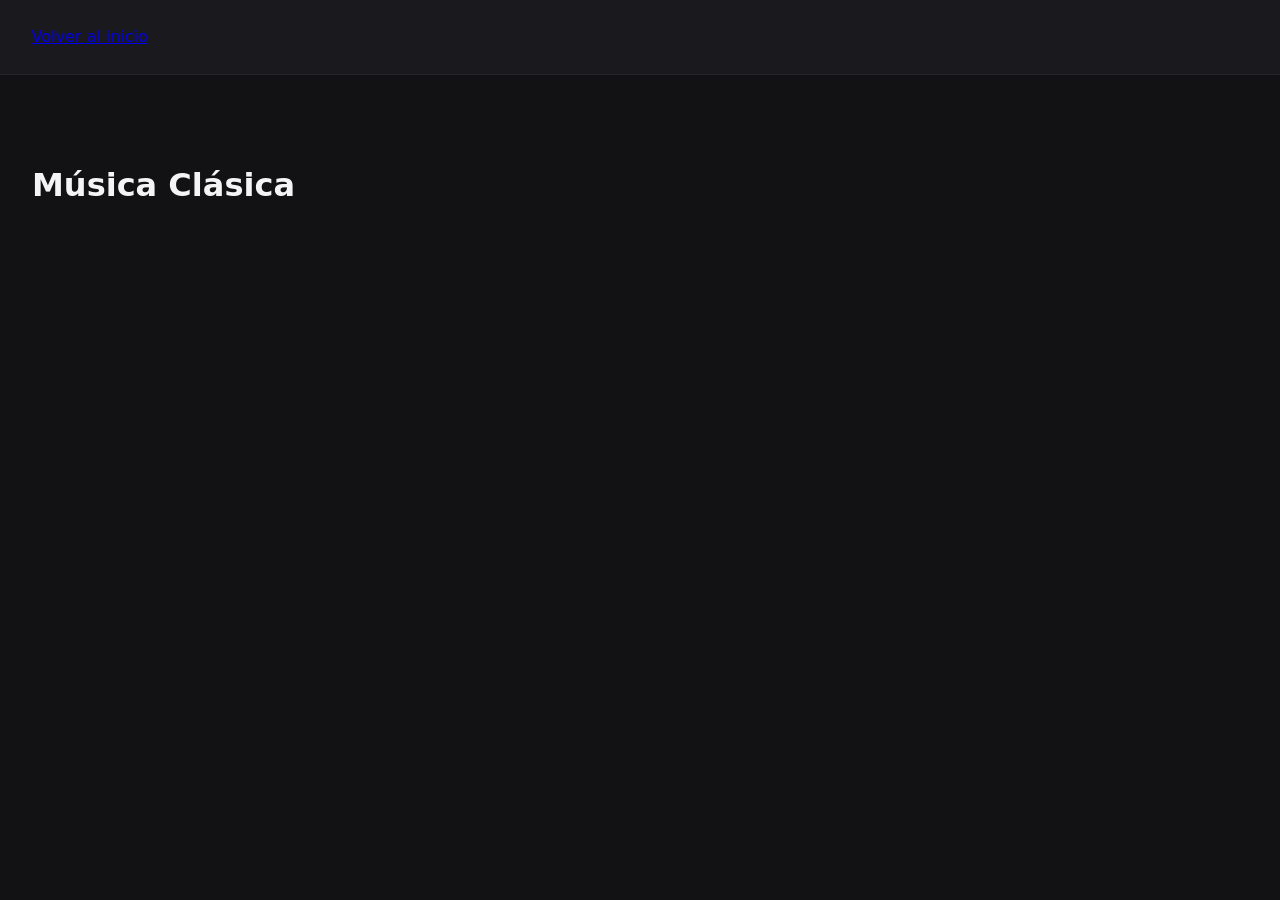
==== clasica.html @ a556e547 "Update clasica.html" ====
<!DOCTYPE html>
<html lang="es">
<head>
    <meta charset="UTF-8">
    <meta name="viewport" content="width=device-width, initial-scale=1.0">
    <title>Música Clásica - Eco Creativo</title>
    <link rel="stylesheet" href="styles.css">
</head>
<body>
    <header>
        <a href="index.html">Volver al inicio</a>
    </header>
    <main>
        <h1>Música Clásica</h1>
        <img src="images2.jpg
        <p>Armonía, complejidad acústica y tradición que trasciende épocas.</p>
    </main>
</body>
</html>
---- styles.css ----
:root {
    --bg-deep: #121214;
    --card-surface: #1a1a1e;
    --text-muted: #a1a1aa;
    --text-main: #f4f4f5;
    --accent-copper: #b45309;
}

body {
    background-color: var(--bg-deep);
    color: var(--text-main);
    font-family: 'Inter', system-ui, sans-serif;
    line-height: 1.6;
    margin: 0;
}

header {
    background-color: var(--card-surface);
    padding: 1.5rem 2rem;
    display: flex;
    justify-content: space-between;
    align-items: center;
    border-bottom: 1px solid #27272a;
}

.logo {
    font-size: 1.5rem;
    font-weight: 700;
    letter-spacing: -1px;
    color: var(--text-main);
}

nav ul {
    display: flex;
    list-style: none;
    padding: 0;
    margin: 0;
}

nav ul li {
    margin-left: 20px;
}

nav ul li a {
    color: var(--text-muted);
    text-decoration: none;
    transition: color 0.3s;
}

nav ul li a:hover {
    color: var(--text-main);
}

main {
    padding: 4rem 2rem;
}

.hero {
    text-align: center;
    margin-bottom: 4rem;
}

.hero h2 {
    font-size: 2.5rem;
    margin-bottom: 0.5rem;
}

.seccion-generos h2 {
    text-align: center;
    margin-bottom: 2rem;
}

.grid-generos {
    display: grid;
    grid-template-columns: repeat(auto-fit, minmax(250px, 1fr));
    gap: 2rem;
}

.tarjeta-genero {
    background-color: var(--card-surface);
    padding: 2rem;
    border-radius: 8px;
    border: 1px solid #27272a;
    /* Añadimos sombra sutil y transición fluida para dar relieve */
    box-shadow: 0 4px 6px -1px rgba(0, 0, 0, 0.2), 0 2px 4px -1px rgba(0, 0, 0, 0.1);
    transition: transform 0.3s ease, border-color 0.3s ease, box-shadow 0.3s ease;
}

.tarjeta-genero:hover {
    border-color: var(--accent-copper);
    /* Efecto de elevación al pasar el cursor */
    transform: translateY(-4px);
    box-shadow: 0 10px 15px -3px rgba(0, 0, 0, 0.3), 0 4px 6px -2px rgba(0, 0, 0, 0.15);
}

.seccion-destacada {
    background-color: var(--card-surface);
    padding: 4rem 2rem;
    border-top: 1px solid #27272a;
    margin-top: 4rem;
}

footer {
    text-align: center;
    padding: 2rem;
    color: var(--text-muted);
    font-size: 0.9rem;
}
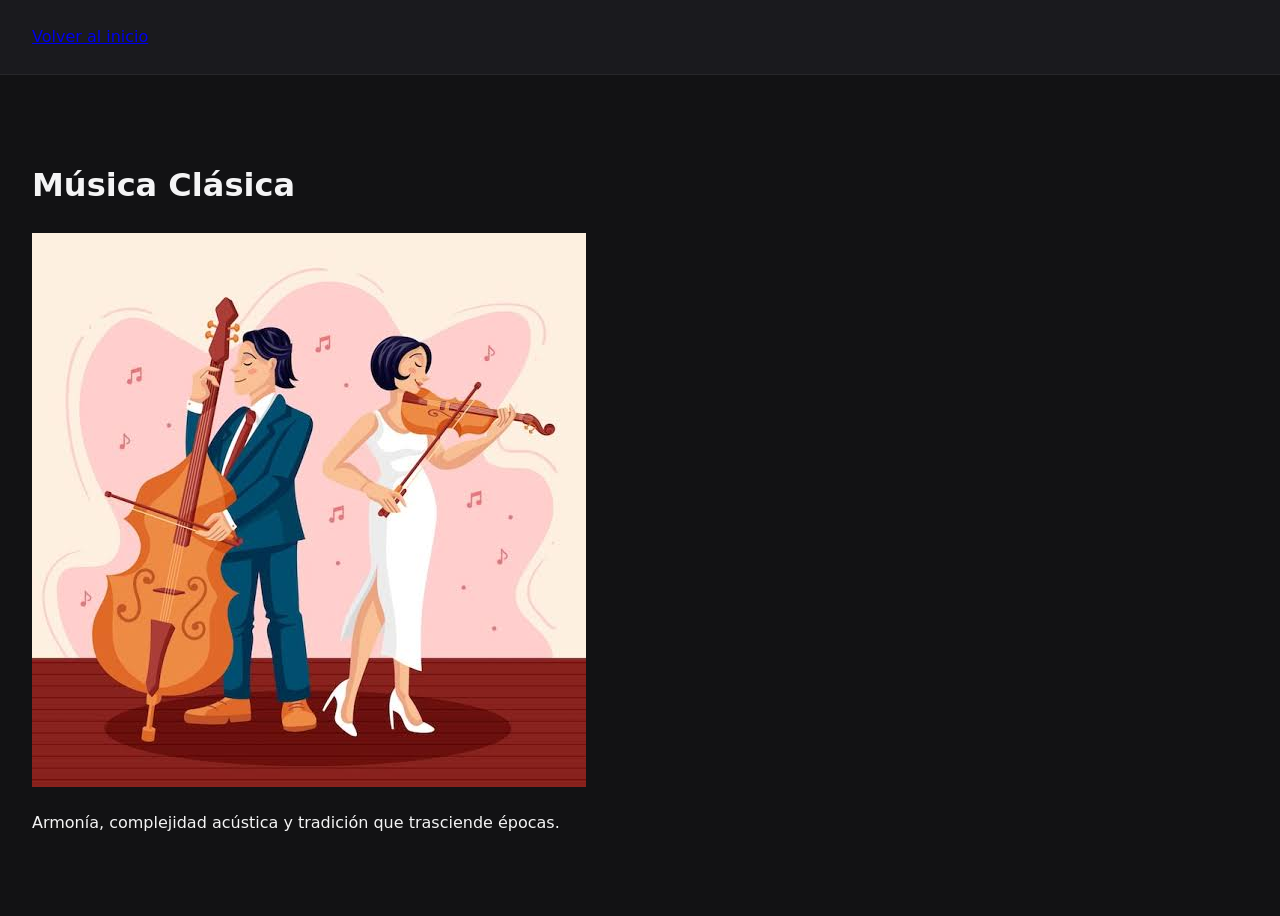
==== commit 8d7a257e: "Update clasica.html" ====
--- a/clasica.html
+++ b/clasica.html
@@ -12,7 +12,7 @@
     </header>
     <main>
         <h1>Música Clásica</h1>
-        <img src="images2.jpg
+        <img src="images2.jpg">
         <p>Armonía, complejidad acústica y tradición que trasciende épocas.</p>
     </main>
 </body>
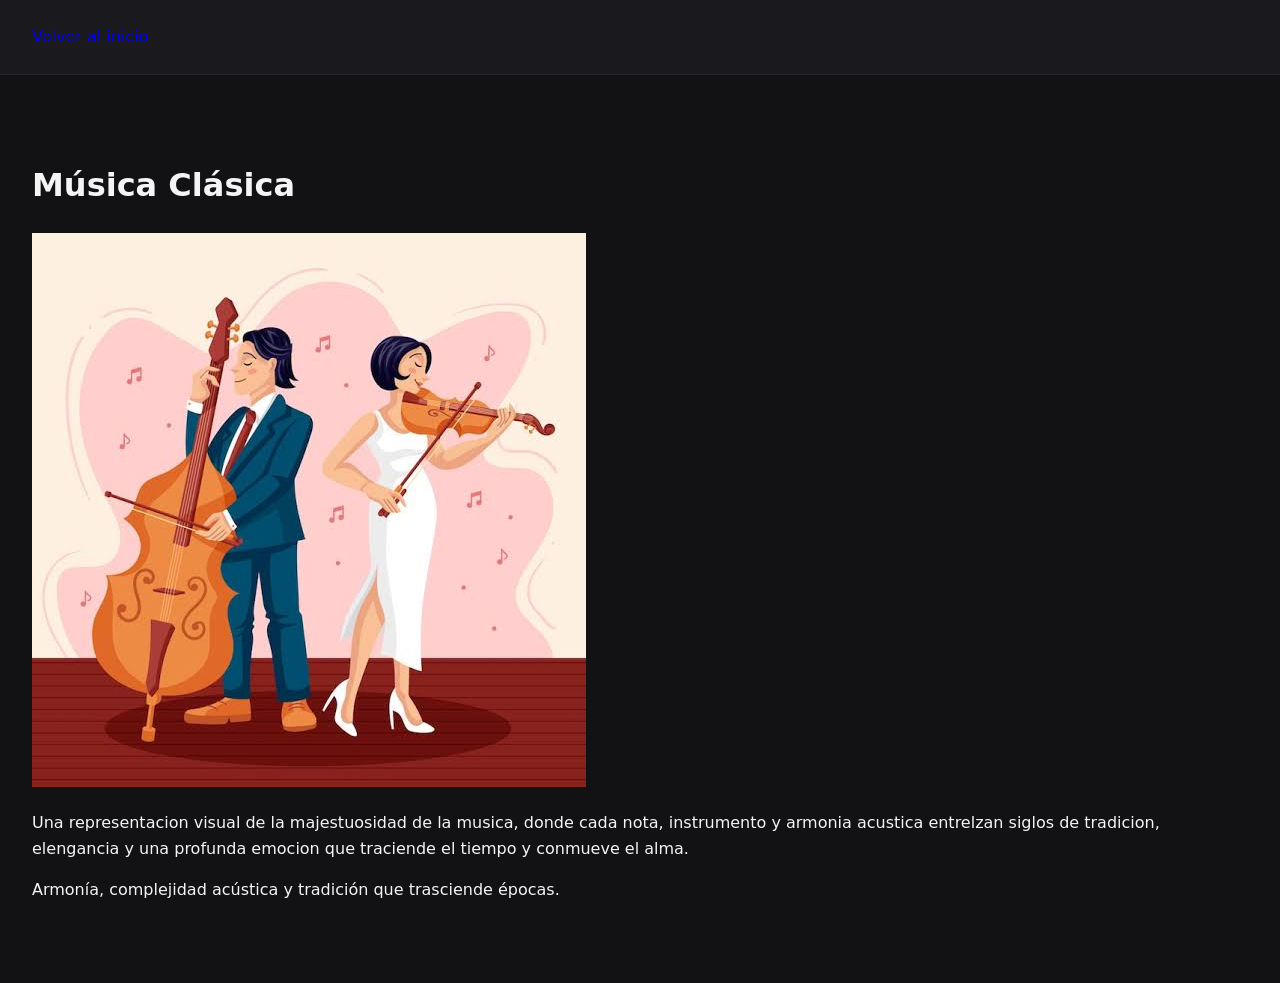
==== commit 96e9fd35: "Update clasica.html" ====
--- a/clasica.html
+++ b/clasica.html
@@ -12,7 +12,8 @@
     </header>
     <main>
         <h1>Música Clásica</h1>
-        <img src="images2.jpg">
+        <img src="images2.jpg" alt="Representacion de la musica clasica"> 
+            <p>Una representacion visual de la majestuosidad de la musica, donde cada nota, instrumento y armonia acustica entrelzan siglos de tradicion, elengancia y una profunda emocion que traciende el tiempo y conmueve el alma.</p> 
         <p>Armonía, complejidad acústica y tradición que trasciende épocas.</p>
     </main>
 </body>
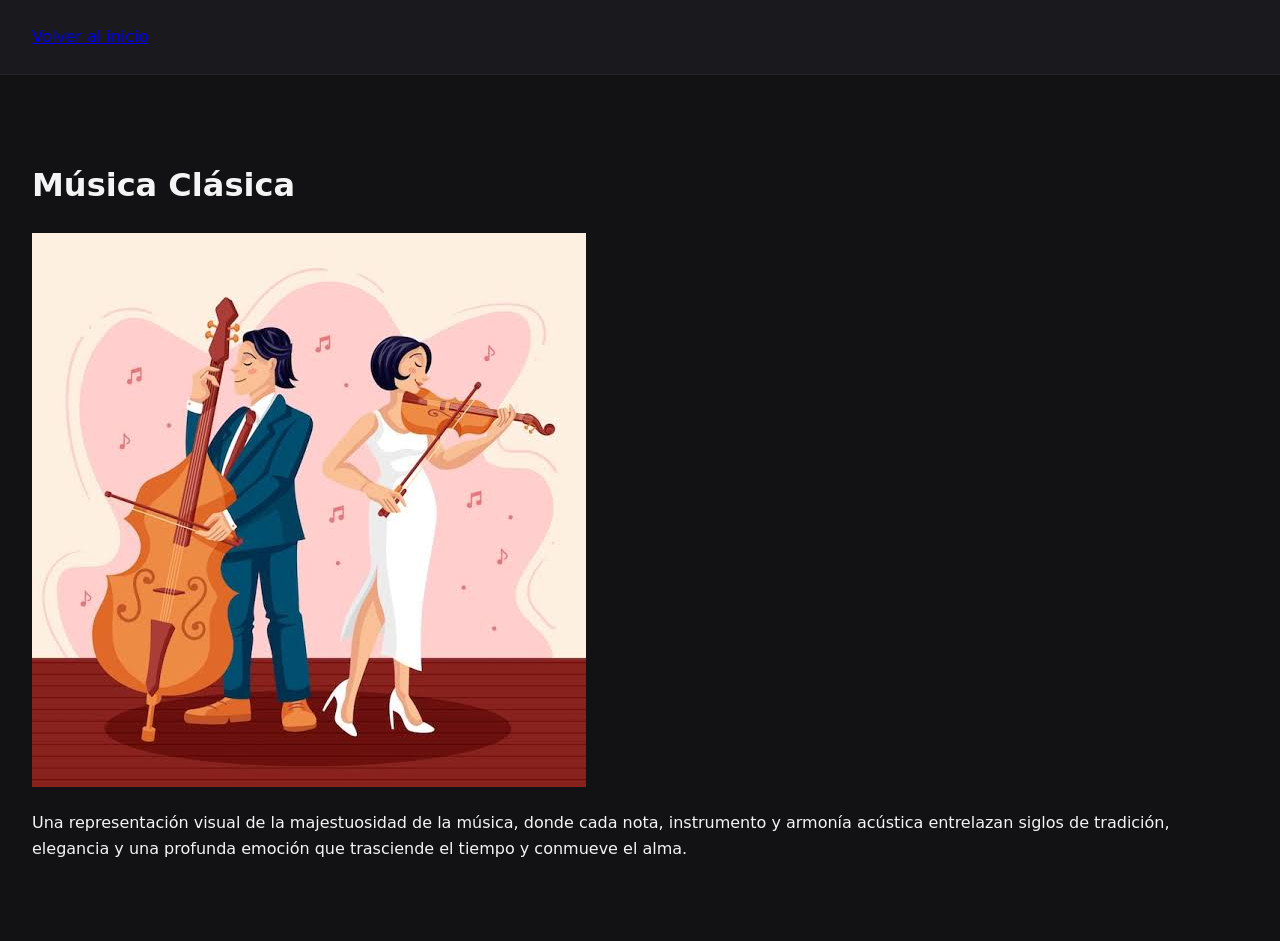
==== commit fa857d0b: "Update clasica.html" ====
--- a/clasica.html
+++ b/clasica.html
@@ -12,9 +12,8 @@
     </header>
     <main>
         <h1>Música Clásica</h1>
-        <img src="images2.jpg" alt="Representacion de la musica clasica"> 
-            <p>Una representacion visual de la majestuosidad de la musica, donde cada nota, instrumento y armonia acustica entrelzan siglos de tradicion, elengancia y una profunda emocion que traciende el tiempo y conmueve el alma.</p> 
-        <p>Armonía, complejidad acústica y tradición que trasciende épocas.</p>
+        <img src="images2.jpg" alt="Representación de la majestuosidad de la música clásica">
+        <p>Una representación visual de la majestuosidad de la música, donde cada nota, instrumento y armonía acústica entrelazan siglos de tradición, elegancia y una profunda emoción que trasciende el tiempo y conmueve el alma.</p>
     </main>
 </body>
 </html>
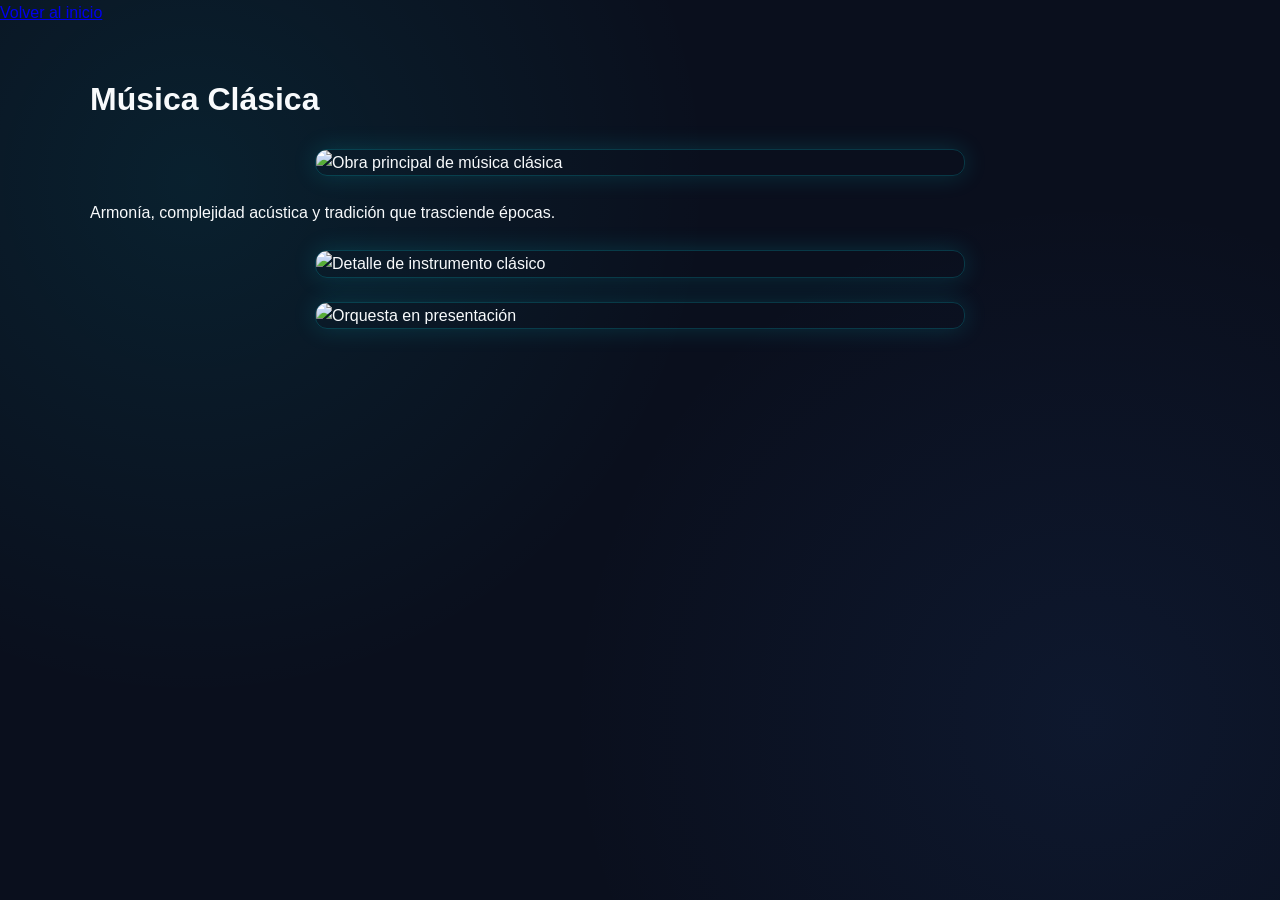
==== commit f00c3957: "Update clasica.html" ====
--- a/clasica.html
+++ b/clasica.html
@@ -12,8 +12,13 @@
     </header>
     <main>
         <h1>Música Clásica</h1>
-        <img src="images2.jpg" alt="Representación de la majestuosidad de la música clásica">
-        <p>Una representación visual de la majestuosidad de la música, donde cada nota, instrumento y armonía acústica entrelazan siglos de tradición, elegancia y una profunda emoción que trasciende el tiempo y conmueve el alma.</p>
+        <img src="imagesclass1.jpg" alt="Obra principal de música clásica">
+        <p>Armonía, complejidad acústica y tradición que trasciende épocas.</p>
+        
+        <div class="galeria-secundaria">
+            <img src="imagesclass2.jpg" alt="Detalle de instrumento clásico">
+            <img src="imagesclass3.jpg" alt="Orquesta en presentación">
+        </div>
     </main>
 </body>
 </html>
--- a/styles.css
+++ b/styles.css
@@ -1,108 +1,243 @@
 :root {
-    --bg-deep: #121214;
-    --card-surface: #1a1a1e;
-    --text-muted: #a1a1aa;
-    --text-main: #f4f4f5;
-    --accent-copper: #b45309;
+    --bg-dark: #0a0f1d;
+    --glass-bg: rgba(255, 255, 255, 0.03);
+    --glass-border: rgba(0, 240, 255, 0.18);
+    --neon-cyan: #00f0ff;
+    --neon-blue: #3b82f6;
+    --text-main: #f8fafc;
+    --text-muted: #94a3b8;
+    --font-sans: 'Inter', sans-serif;
+    --font-mono: 'JetBrains Mono', monospace;
+}
+
+* {
+    margin: 0;
+    padding: 0;
+    box-sizing: border-box;
 }
 
 body {
-    background-color: var(--bg-deep);
+    background-color: var(--bg-dark);
+    background-image: 
+        radial-gradient(circle at 15% 20%, rgba(0, 240, 255, 0.08) 0%, transparent 40%),
+        radial-gradient(circle at 85% 80%, rgba(59, 130, 246, 0.08) 0%, transparent 40%);
     color: var(--text-main);
-    font-family: 'Inter', system-ui, sans-serif;
+    font-family: var(--font-sans);
     line-height: 1.6;
-    margin: 0;
-}
-
-header {
-    background-color: var(--card-surface);
-    padding: 1.5rem 2rem;
+    min-height: 100vh;
+    display: flex;
+    flex-direction: column;
+}
+
+/* Header y Navegación Fija */
+.navbar {
+    position: sticky;
+    top: 0;
+    z-index: 100;
     display: flex;
     justify-content: space-between;
     align-items: center;
-    border-bottom: 1px solid #27272a;
+    padding: 1.2rem 5%;
+    background: rgba(10, 15, 29, 0.8);
+    backdrop-filter: blur(12px);
+    border-bottom: 1px solid var(--glass-border);
 }
 
 .logo {
+    font-family: var(--font-mono);
+    font-weight: 700;
+    font-size: 1.3rem;
+    letter-spacing: 1px;
+}
+
+.logo span {
+    color: var(--neon-cyan);
+}
+
+.nav-links {
+    display: flex;
+    gap: 2rem;
+}
+
+.nav-links a {
+    color: var(--text-muted);
+    text-decoration: none;
+    font-size: 0.95rem;
+    transition: color 0.3s ease, text-shadow 0.3s ease;
+}
+
+.nav-links a:hover, .nav-links a.active {
+    color: var(--neon-cyan);
+    text-shadow: 0 0 10px rgba(0, 240, 255, 0.5);
+}
+
+.menu-toggle {
+    display: none;
+    background: none;
+    border: 1px solid var(--glass-border);
+    color: var(--neon-cyan);
     font-size: 1.5rem;
-    font-weight: 700;
-    letter-spacing: -1px;
-    color: var(--text-main);
-}
-
-nav ul {
-    display: flex;
-    list-style: none;
-    padding: 0;
-    margin: 0;
-}
-
-nav ul li {
-    margin-left: 20px;
-}
-
-nav ul li a {
-    color: var(--text-muted);
-    text-decoration: none;
-    transition: color 0.3s;
-}
-
-nav ul li a:hover {
-    color: var(--text-main);
-}
-
+    padding: 0.2rem 0.6rem;
+    border-radius: 6px;
+    cursor: pointer;
+}
+
+/* Contenido Principal */
 main {
-    padding: 4rem 2rem;
-}
-
+    flex: 1;
+    width: 90%;
+    max-width: 1100px;
+    margin: 0 auto;
+    padding: 3rem 0;
+}
+
+/* Sección Hero */
 .hero {
     text-align: center;
-    margin-bottom: 4rem;
-}
-
-.hero h2 {
-    font-size: 2.5rem;
-    margin-bottom: 0.5rem;
-}
-
-.seccion-generos h2 {
-    text-align: center;
-    margin-bottom: 2rem;
-}
-
-.grid-generos {
+    padding: 3rem 1rem 4rem;
+}
+
+.badge {
+    display: inline-block;
+    font-family: var(--font-mono);
+    font-size: 0.8rem;
+    color: var(--neon-cyan);
+    border: 1px solid var(--glass-border);
+    background: var(--glass-bg);
+    padding: 0.4rem 1rem;
+    border-radius: 50px;
+    margin-bottom: 1.5rem;
+}
+
+.hero h1 {
+    font-size: clamp(2rem, 5vw, 3.5rem);
+    font-weight: 600;
+    margin-bottom: 1rem;
+}
+
+.neon-text {
+    color: var(--neon-cyan);
+    text-shadow: 0 0 20px rgba(0, 240, 255, 0.4);
+}
+
+.hero p {
+    color: var(--text-muted);
+    max-width: 600px;
+    margin: 0 auto 2rem;
+    font-size: 1.1rem;
+}
+
+.btn-primary {
+    display: inline-block;
+    padding: 0.8rem 2rem;
+    background: transparent;
+    color: var(--neon-cyan);
+    border: 1px solid var(--neon-cyan);
+    border-radius: 8px;
+    text-decoration: none;
+    font-family: var(--font-mono);
+    font-size: 0.9rem;
+    transition: all 0.3s ease;
+    box-shadow: 0 0 15px rgba(0, 240, 255, 0.15);
+}
+
+.btn-primary:hover {
+    background: var(--neon-cyan);
+    color: var(--bg-dark);
+    box-shadow: 0 0 25px rgba(0, 240, 255, 0.6);
+}
+
+/* Tarjetas Glassmorphism */
+.grid-container {
     display: grid;
-    grid-template-columns: repeat(auto-fit, minmax(250px, 1fr));
-    gap: 2rem;
-}
-
-.tarjeta-genero {
-    background-color: var(--card-surface);
+    grid-template-columns: repeat(auto-fit, minmax(290px, 1fr));
+    gap: 1.5rem;
+}
+
+.glass-card {
+    background: var(--glass-bg);
+    border: 1px solid var(--glass-border);
+    backdrop-filter: blur(10px);
+    border-radius: 16px;
     padding: 2rem;
-    border-radius: 8px;
-    border: 1px solid #27272a;
-    /* Añadimos sombra sutil y transición fluida para dar relieve */
-    box-shadow: 0 4px 6px -1px rgba(0, 0, 0, 0.2), 0 2px 4px -1px rgba(0, 0, 0, 0.1);
     transition: transform 0.3s ease, border-color 0.3s ease, box-shadow 0.3s ease;
-}
-
-.tarjeta-genero:hover {
-    border-color: var(--accent-copper);
-    /* Efecto de elevación al pasar el cursor */
-    transform: translateY(-4px);
-    box-shadow: 0 10px 15px -3px rgba(0, 0, 0, 0.3), 0 4px 6px -2px rgba(0, 0, 0, 0.15);
-}
-
-.seccion-destacada {
-    background-color: var(--card-surface);
-    padding: 4rem 2rem;
-    border-top: 1px solid #27272a;
-    margin-top: 4rem;
+    opacity: 0;
+    transform: translateY(20px);
+}
+
+.glass-card.visible {
+    opacity: 1;
+    transform: translateY(0);
+}
+
+.glass-card:hover {
+    transform: translateY(-5px);
+    border-color: var(--neon-cyan);
+    box-shadow: 0 10px 30px rgba(0, 240, 255, 0.1);
+}
+
+.card-tag {
+    font-family: var(--font-mono);
+    font-size: 0.75rem;
+    color: var(--neon-cyan);
+    margin-bottom: 0.8rem;
+}
+
+.glass-card h2 {
+    margin-bottom: 0.8rem;
+    font-size: 1.4rem;
+}
+
+.glass-card p {
+    color: var(--text-muted);
+    font-size: 0.95rem;
+    margin-bottom: 1.5rem;
+}
+
+.btn-card {
+    color: var(--neon-cyan);
+    text-decoration: none;
+    font-family: var(--font-mono);
+    font-size: 0.85rem;
+}
+
+/* Estilos para imágenes en páginas internas */
+main img {
+    width: 100%;
+    max-width: 650px;
+    display: block;
+    margin: 1.5rem auto;
+    border-radius: 12px;
+    border: 1px solid var(--glass-border);
+    box-shadow: 0 0 25px rgba(0, 240, 255, 0.15);
 }
 
 footer {
     text-align: center;
     padding: 2rem;
-    color: var(--text-muted);
-    font-size: 0.9rem;
-}
+    border-top: 1px solid var(--glass-border);
+    color: var(--text-muted);
+    font-family: var(--font-mono);
+    font-size: 0.8rem;
+}
+
+/* Responsive Móvil */
+@media (max-width: 768px) {
+    .menu-toggle {
+        display: block;
+    }
+    .nav-links {
+        display: none;
+        flex-direction: column;
+        position: absolute;
+        top: 100%;
+        left: 0;
+        width: 100%;
+        background: rgba(10, 15, 29, 0.95);
+        padding: 1.5rem;
+        border-bottom: 1px solid var(--glass-border);
+    }
+    .nav-links.active {
+        display: flex;
+    }
+}
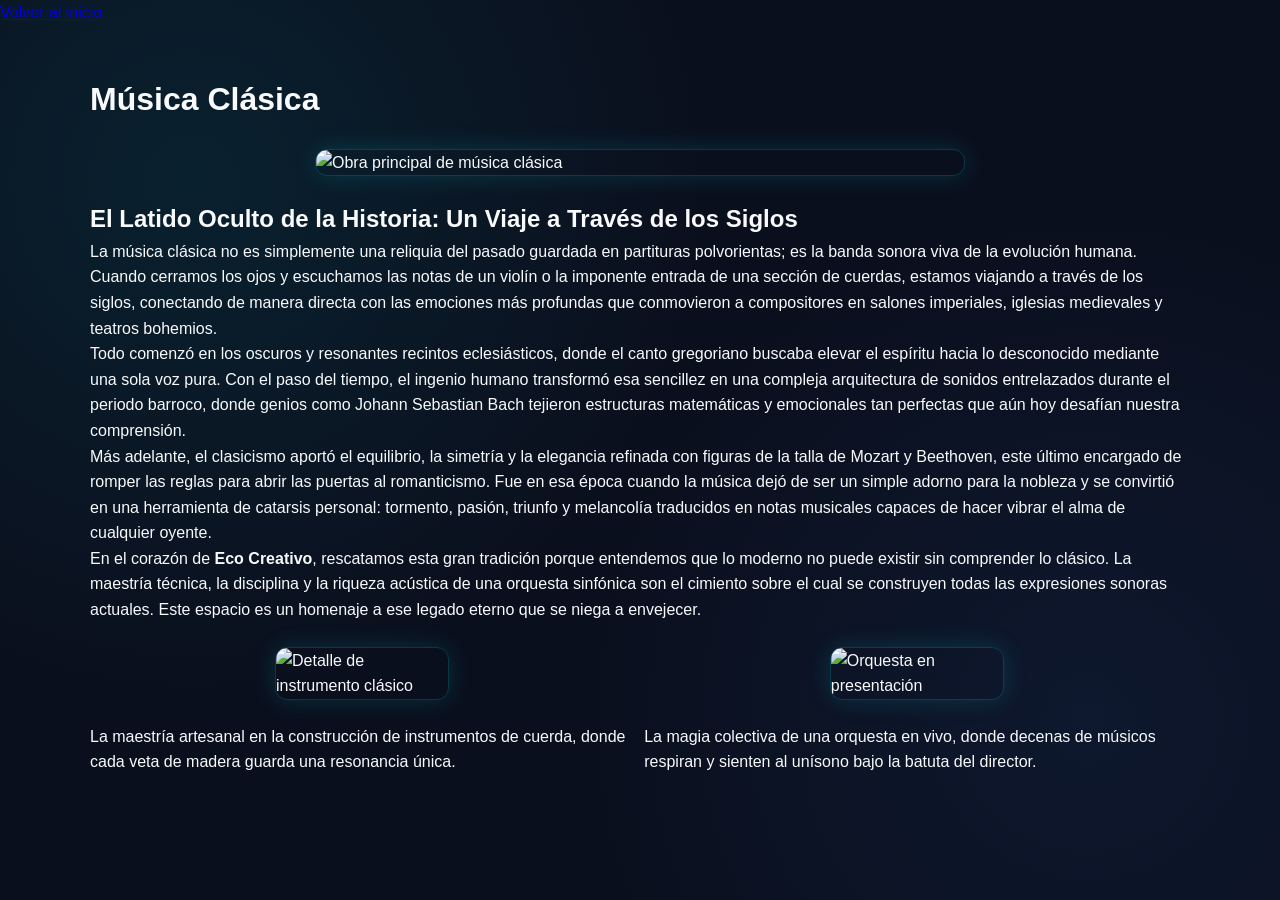
==== commit 69d2ccbe: "Update clasica.html" ====
--- a/clasica.html
+++ b/clasica.html
@@ -10,14 +10,36 @@
     <header>
         <a href="index.html">Volver al inicio</a>
     </header>
-    <main>
+    <main class="contenido-clasica">
         <h1>Música Clásica</h1>
-        <img src="imagesclass1.jpg" alt="Obra principal de música clásica">
-        <p>Armonía, complejidad acústica y tradición que trasciende épocas.</p>
         
+        <!-- Imagen principal -->
+        <img src="imageclas1.jpg" alt="Obra principal de música clásica" class="imagen-principal">
+        
+        <!-- Artículo o lectura larga con historia y profundidad -->
+        <article class="historia-profunda">
+            <h2>El Latido Oculto de la Historia: Un Viaje a Través de los Siglos</h2>
+            
+            <p>La música clásica no es simplemente una reliquia del pasado guardada en partituras polvorientas; es la banda sonora viva de la evolución humana. Cuando cerramos los ojos y escuchamos las notas de un violín o la imponente entrada de una sección de cuerdas, estamos viajando a través de los siglos, conectando de manera directa con las emociones más profundas que conmovieron a compositores en salones imperiales, iglesias medievales y teatros bohemios.</p>
+            
+            <p>Todo comenzó en los oscuros y resonantes recintos eclesiásticos, donde el canto gregoriano buscaba elevar el espíritu hacia lo desconocido mediante una sola voz pura. Con el paso del tiempo, el ingenio humano transformó esa sencillez en una compleja arquitectura de sonidos entrelazados durante el periodo barroco, donde genios como Johann Sebastian Bach tejieron estructuras matemáticas y emocionales tan perfectas que aún hoy desafían nuestra comprensión.</p>
+            
+            <p>Más adelante, el clasicismo aportó el equilibrio, la simetría y la elegancia refinada con figuras de la talla de Mozart y Beethoven, este último encargado de romper las reglas para abrir las puertas al romanticismo. Fue en esa época cuando la música dejó de ser un simple adorno para la nobleza y se convirtió en una herramienta de catarsis personal: tormento, pasión, triunfo y melancolía traducidos en notas musicales capaces de hacer vibrar el alma de cualquier oyente.</p>
+            
+            <p>En el corazón de <strong>Eco Creativo</strong>, rescatamos esta gran tradición porque entendemos que lo moderno no puede existir sin comprender lo clásico. La maestría técnica, la disciplina y la riqueza acústica de una orquesta sinfónica son el cimiento sobre el cual se construyen todas las expresiones sonoras actuales. Este espacio es un homenaje a ese legado eterno que se niega a envejecer.</p>
+        </article>
+
+        <!-- Galería secundaria con fotos y sus respectivos textos -->
         <div class="galeria-secundaria">
-            <img src="imagesclass2.jpg" alt="Detalle de instrumento clásico">
-            <img src="imagesclass3.jpg" alt="Orquesta en presentación">
+            <div class="item-galeria">
+                <img src="imageclas2.jpg" alt="Detalle de instrumento clásico">
+                <p>La maestría artesanal en la construcción de instrumentos de cuerda, donde cada veta de madera guarda una resonancia única.</p>
+            </div>
+            
+            <div class="item-galeria">
+                <img src="imageclas3.jpg" alt="Orquesta en presentación">
+                <p>La magia colectiva de una orquesta en vivo, donde decenas de músicos respiran y sienten al unísono bajo la batuta del director.</p>
+            </div>
         </div>
     </main>
 </body>
--- a/styles.css
+++ b/styles.css
@@ -241,3 +241,10 @@
         display: flex;
     }
 }
+.galeria-secundaria {
+    display: flex;
+    gap: 10px;
+}
+.galeria-secundaria img {
+    width: 32%;
+}
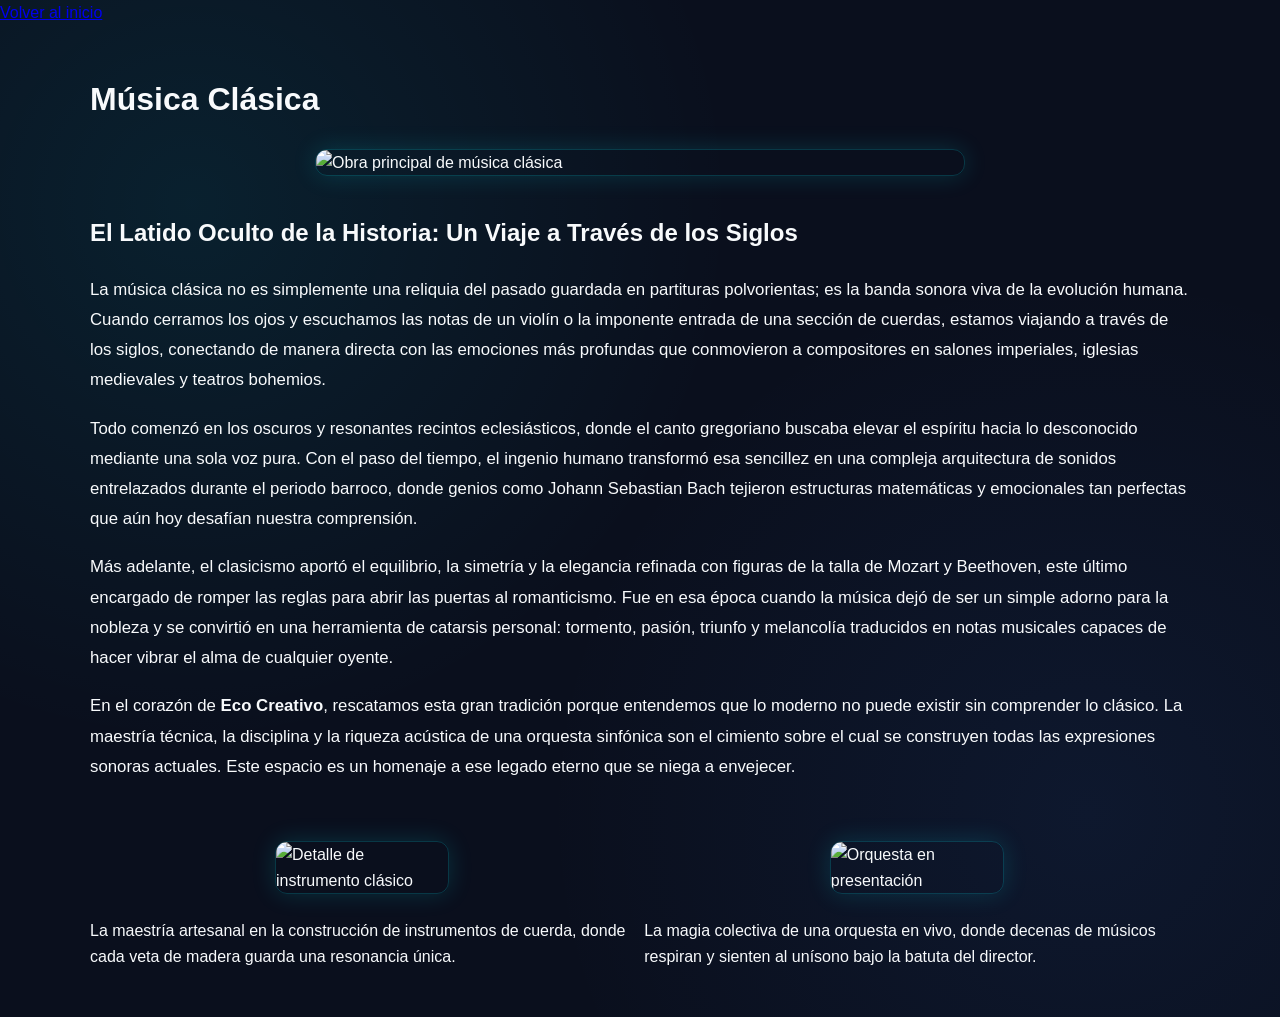
==== commit 8136d980: "Update clasica.html" ====
--- a/clasica.html
+++ b/clasica.html
@@ -13,29 +13,21 @@
     <main class="contenido-clasica">
         <h1>Música Clásica</h1>
         
-        <!-- Imagen principal -->
         <img src="imageclas1.jpg" alt="Obra principal de música clásica" class="imagen-principal">
         
-        <!-- Artículo o lectura larga con historia y profundidad -->
         <article class="historia-profunda">
             <h2>El Latido Oculto de la Historia: Un Viaje a Través de los Siglos</h2>
-            
             <p>La música clásica no es simplemente una reliquia del pasado guardada en partituras polvorientas; es la banda sonora viva de la evolución humana. Cuando cerramos los ojos y escuchamos las notas de un violín o la imponente entrada de una sección de cuerdas, estamos viajando a través de los siglos, conectando de manera directa con las emociones más profundas que conmovieron a compositores en salones imperiales, iglesias medievales y teatros bohemios.</p>
-            
             <p>Todo comenzó en los oscuros y resonantes recintos eclesiásticos, donde el canto gregoriano buscaba elevar el espíritu hacia lo desconocido mediante una sola voz pura. Con el paso del tiempo, el ingenio humano transformó esa sencillez en una compleja arquitectura de sonidos entrelazados durante el periodo barroco, donde genios como Johann Sebastian Bach tejieron estructuras matemáticas y emocionales tan perfectas que aún hoy desafían nuestra comprensión.</p>
-            
             <p>Más adelante, el clasicismo aportó el equilibrio, la simetría y la elegancia refinada con figuras de la talla de Mozart y Beethoven, este último encargado de romper las reglas para abrir las puertas al romanticismo. Fue en esa época cuando la música dejó de ser un simple adorno para la nobleza y se convirtió en una herramienta de catarsis personal: tormento, pasión, triunfo y melancolía traducidos en notas musicales capaces de hacer vibrar el alma de cualquier oyente.</p>
-            
             <p>En el corazón de <strong>Eco Creativo</strong>, rescatamos esta gran tradición porque entendemos que lo moderno no puede existir sin comprender lo clásico. La maestría técnica, la disciplina y la riqueza acústica de una orquesta sinfónica son el cimiento sobre el cual se construyen todas las expresiones sonoras actuales. Este espacio es un homenaje a ese legado eterno que se niega a envejecer.</p>
         </article>
 
-        <!-- Galería secundaria con fotos y sus respectivos textos -->
         <div class="galeria-secundaria">
             <div class="item-galeria">
                 <img src="imageclas2.jpg" alt="Detalle de instrumento clásico">
                 <p>La maestría artesanal en la construcción de instrumentos de cuerda, donde cada veta de madera guarda una resonancia única.</p>
             </div>
-            
             <div class="item-galeria">
                 <img src="imageclas3.jpg" alt="Orquesta en presentación">
                 <p>La magia colectiva de una orquesta en vivo, donde decenas de músicos respiran y sienten al unísono bajo la batuta del director.</p>
--- a/styles.css
+++ b/styles.css
@@ -248,3 +248,18 @@
 .galeria-secundaria img {
     width: 32%;
 }
+/* Estilos para la lectura larga de historia */
+.historia-profunda {
+    margin: 35px 0;
+    line-height: 1.8;
+    font-size: 1.05rem;
+}
+
+.historia-profunda h2 {
+    margin-bottom: 20px;
+    font-size: 1.5rem;
+}
+
+.historia-profunda p {
+    margin-bottom: 18px;
+}
